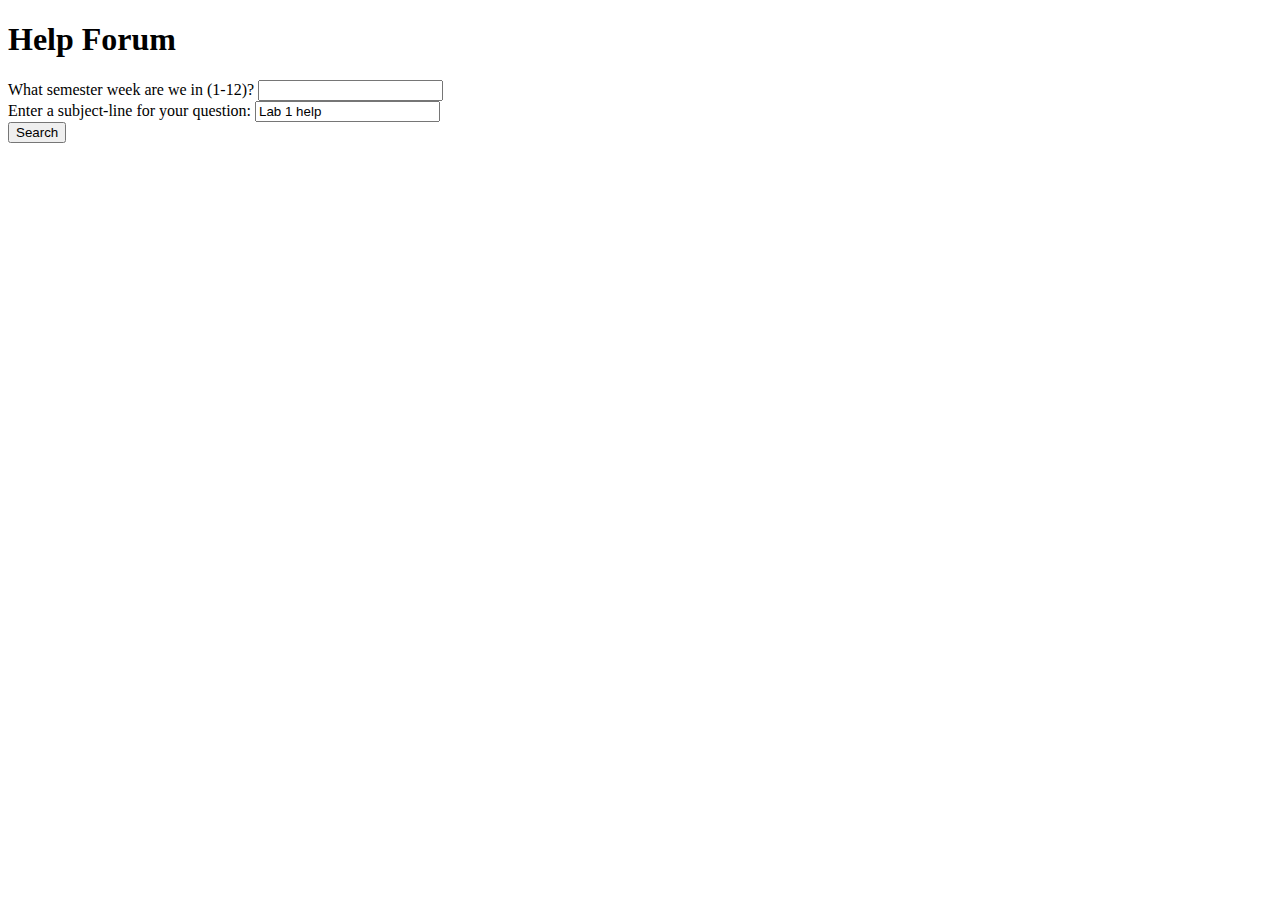
==== frontend/index.html @ c73993d3 "Fix missing question bug" ====
<!DOCTYPE html>
<html>
    <head>
        <title>Help Forum</title>

        <link rel="stylesheet" href="styles.css" />
    </head>

    <body>
        <div class="container">
            <h1>Help Forum</h1>
            <div class="card">
                <div class="form-group">
                    <label for="week"
                        >What semester week are we in (1-12)?</label
                    >
                    <input type="text" id="week" name="week" />
                </div>
                <div class="form-group">
                    <label for="askquestion"
                        >Enter a subject-line for your question:</label
                    >
                    <input
                        type="text"
                        id="askquestion"
                        name="askquestion"
                        value="Lab 1 help"
                        oninput="onQuestionInputChange()"
                    />
                </div>
                <div class="form-group">
                    <button onclick="getSuggestions()">Search</button>
                </div>
            </div>
            <div class="card" id="suggestions"></div>

            <script>
                function onSuggestionClick(suggestionId) {
                    console.log(suggestionId);
                }

                let fetchSuggestionsTimeout = null;

                async function fetchSuggestions() {
                    const weekText = document.getElementById("week").value;
                    const questionText =
                        document.getElementById("askquestion").value;

                    const res = await fetch(`/api/question/${questionText}`);

                    if (!res.ok) {
                        return;
                    }

                    const data = await res.json();

                    const matches = data.matches;

                    suggestionCardElement =
                        document.getElementById("suggestions");

                    suggestionCardElement.innerHTML = "";

                    const num = 10;
                    for (let i = 0; i < num; i++) {
                        let suggestionElement = document.createElement("div");
                        suggestionElement.innerHTML = matches[i].question;
                        suggestionElement.classList.add("suggestion");
                        suggestionElement.onclick = () => onSuggestionClick(i);

                        suggestionCardElement.appendChild(suggestionElement);
                    }
                }

                function onQuestionInputChange() {
                    if (fetchSuggestionsTimeout) {
                        clearTimeout(fetchSuggestionsTimeout);
                    }

                    fetchSuggestionsTimeout = setTimeout(fetchSuggestions, 190);
                }

                fetchSuggestions();
            </script>
        </div>
    </body>
</html>
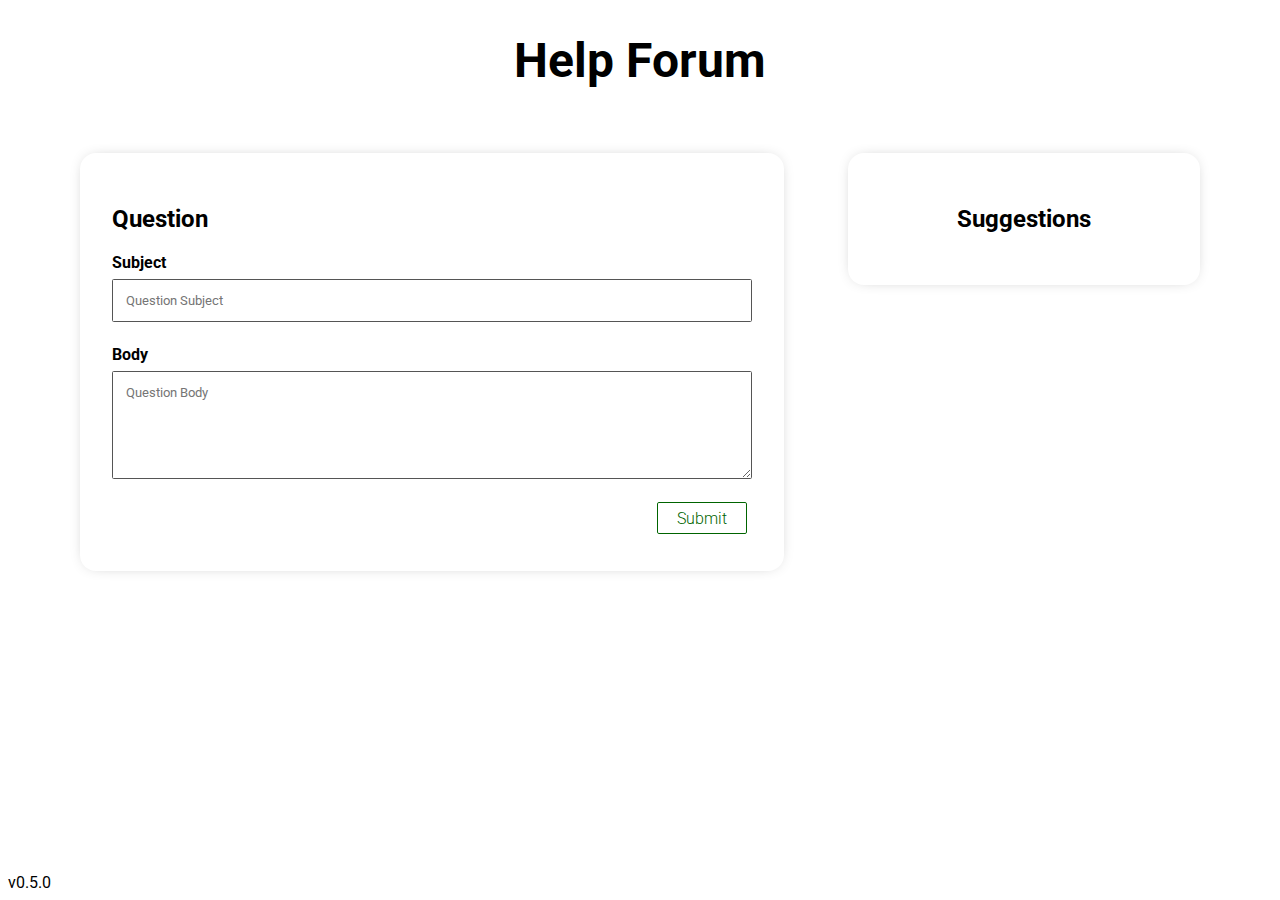
==== commit 7c5b94e2: "Persist new questions to the question match (#35)" ====
--- a/frontend/index.html
+++ b/frontend/index.html
@@ -1,87 +1,202 @@
 <!DOCTYPE html>
 <html>
-    <head>
-        <title>Help Forum</title>
-
-        <link rel="stylesheet" href="styles.css" />
-    </head>
-
-    <body>
-        <div class="container">
-            <h1>Help Forum</h1>
-            <div class="card">
-                <div class="form-group">
-                    <label for="week"
-                        >What semester week are we in (1-12)?</label
-                    >
-                    <input type="text" id="week" name="week" />
-                </div>
-                <div class="form-group">
-                    <label for="askquestion"
-                        >Enter a subject-line for your question:</label
-                    >
-                    <input
-                        type="text"
-                        id="askquestion"
-                        name="askquestion"
-                        value="Lab 1 help"
-                        oninput="onQuestionInputChange()"
-                    />
-                </div>
-                <div class="form-group">
-                    <button onclick="getSuggestions()">Search</button>
-                </div>
-            </div>
-            <div class="card" id="suggestions"></div>
-
-            <script>
-                function onSuggestionClick(suggestionId) {
-                    console.log(suggestionId);
-                }
-
-                let fetchSuggestionsTimeout = null;
-
-                async function fetchSuggestions() {
-                    const weekText = document.getElementById("week").value;
-                    const questionText =
-                        document.getElementById("askquestion").value;
-
-                    const res = await fetch(`/api/question/${questionText}`);
-
-                    if (!res.ok) {
-                        return;
-                    }
-
-                    const data = await res.json();
-
-                    const matches = data.matches;
-
-                    suggestionCardElement =
-                        document.getElementById("suggestions");
-
-                    suggestionCardElement.innerHTML = "";
-
-                    const num = 10;
-                    for (let i = 0; i < num; i++) {
-                        let suggestionElement = document.createElement("div");
-                        suggestionElement.innerHTML = matches[i].question;
-                        suggestionElement.classList.add("suggestion");
-                        suggestionElement.onclick = () => onSuggestionClick(i);
-
-                        suggestionCardElement.appendChild(suggestionElement);
-                    }
-                }
-
-                function onQuestionInputChange() {
-                    if (fetchSuggestionsTimeout) {
-                        clearTimeout(fetchSuggestionsTimeout);
-                    }
-
-                    fetchSuggestionsTimeout = setTimeout(fetchSuggestions, 190);
-                }
-
-                fetchSuggestions();
-            </script>
-        </div>
-    </body>
+  <head>
+    <title>Help Forum</title>
+
+    <link rel="stylesheet" href="styles/styles.css" />
+  </head>
+
+  <body>
+    <div class="container">
+      <h1>Help Forum</h1>
+      <div class="row">
+        <div class="card card--question">
+          <h2>Question</h2>
+          <div class="form-group">
+            <label for="askquestion">Subject</label>
+            <input
+              type="text"
+              id="askquestion"
+              name="askquestion"
+              placeholder="Question Subject"
+              oninput="onQuestionInputChange()"
+            />
+          </div>
+          <div class="form-group">
+            <label for="question-body">Body</label>
+            <textarea type="text" id="question-body" name="question-body" placeholder="Question Body"></textarea>
+          </div>
+          <div class="form-group form-group--inline">
+            <button class="btn btn--green push-right" onclick="submitQuestion()">Submit</button>
+          </div>
+        </div>
+        <div class="card card--suggestions">
+          <h2>Suggestions</h2>
+          <div id="suggestions"></div>
+        </div>
+      </div>
+    </div>
+    <div class="modal" id="question-modal" onclick="closeQuestionModal()">
+      <div class="modal--content" onclick="event.stopPropagation()">
+        <div class="modal--heading">
+          <h2 id="question-modal--subject">How do I use pointers?</h2>
+        </div>
+        <div class="modal--body">
+          <p id="question-modal--body">
+            My Modal body! Lorem ipsum dolor sit, amet consectetur adipisicing elit. Doloremque assumenda earum sit
+            veritatis ratione officiis velit nemo incidunt doloribus vero, aspernatur in eligendi corporis amet iusto
+            fugiat quasi consequuntur sapiente hic tenetur eius dolore deserunt dolores voluptatibus! Voluptatum fugit
+            nostrum inventore. Minus dicta quaerat nesciunt quisquam vitae enim, aspernatur inventore?
+          </p>
+        </div>
+        <div class="modal--footer">
+          <div class="form-group form-group--inline">
+            <button class="btn btn--green" onclick="showAnswers()">View answers</button>
+            <button class="btn push-right" onclick="closeQuestionModal()">Close</button>
+          </div>
+        </div>
+      </div>
+    </div>
+    <div class="modal" id="answer-modal" onclick="closeAnswerModal()">
+      <div class="modal--content" onclick="event.stopPropagation()">
+        <div class="modal--heading">
+          <h2 id="answer-modal--subject">How do I use pointers?</h2>
+        </div>
+        <div class="modal--body" id="answer-modal--body"></div>
+        <div class="modal--footer">
+          <div class="form-group form-group--inline">
+            <button class="btn push-right" onclick="closeAnswerModal()">Close</button>
+          </div>
+        </div>
+      </div>
+    </div>
+    <div class="version-data">v0.5.0</div>
+    <script>
+      const newQuestionSubjectElement = document.getElementById("askquestion");
+      const newQuestionBodyElement = document.getElementById("question-body");
+
+      const suggestionCardElement = document.getElementById("suggestions");
+
+      const modalElement = document.getElementById("question-modal");
+      const modalSubjectElement = document.getElementById("question-modal--subject");
+      const modalBodyElement = document.getElementById("question-modal--body");
+
+      const answerModalElement = document.getElementById("answer-modal");
+      const answerModalSubjectElement = document.getElementById("answer-modal--subject");
+      const answerModalBodyElement = document.getElementById("answer-modal--body");
+
+      let modalData = null;
+
+      async function onSuggestionClick(suggestionSubject) {
+        const res = await fetch(`/api/question/get/${encodeURIComponent(suggestionSubject)}`);
+
+        if (!res.ok) {
+          return;
+        }
+
+        modalData = await res.json();
+
+        modalSubjectElement.innerHTML = modalData.subject;
+        modalBodyElement.innerHTML = modalData.body;
+
+        answerModalSubjectElement.innerHTML = modalData.subject;
+        answerModalBodyElement.innerHTML = "";
+
+        for (const answer of modalData.answers) {
+          const answerElement = document.createElement("p");
+          answerElement.innerHTML = answer;
+          answerModalBodyElement.appendChild(answerElement);
+        }
+
+        if (modalData.answers.length === 0) {
+          const noAnswersElement = document.createElement("p");
+
+          noAnswersElement.innerHTML = "There are no answers for this question.";
+
+          answerModalBodyElement.appendChild(noAnswersElement);
+        }
+
+        openQuestionModal();
+      }
+
+      function showAnswers() {
+        closeQuestionModal();
+        openAnswerModal();
+      }
+
+      let fetchSuggestionsTimeout = null;
+
+      async function fetchSuggestions() {
+        const questionSubject = newQuestionSubjectElement.value || "Help";
+
+        const res = await fetch(`/api/suggestion/${encodeURIComponent(questionSubject)}`);
+
+        if (!res.ok) {
+          return;
+        }
+
+        const data = await res.json();
+
+        const matches = data.matches;
+
+        suggestionCardElement.innerHTML = "";
+
+        const num = 10;
+        for (let i = 0; i < num; i++) {
+          let suggestionElement = document.createElement("div");
+          suggestionElement.innerHTML = matches[i].question;
+          suggestionElement.classList.add("suggestion");
+          suggestionElement.onclick = () => onSuggestionClick(matches[i].question);
+
+          suggestionCardElement.appendChild(suggestionElement);
+        }
+      }
+
+      function onQuestionInputChange() {
+        if (fetchSuggestionsTimeout) {
+          clearTimeout(fetchSuggestionsTimeout);
+        }
+
+        fetchSuggestionsTimeout = setTimeout(fetchSuggestions, 190);
+      }
+
+      fetchSuggestions();
+
+      function openQuestionModal() {
+        modalElement.style.display = "flex";
+      }
+
+      function closeQuestionModal() {
+        modalElement.style.display = "none";
+      }
+
+      function openAnswerModal() {
+        answerModalElement.style.display = "flex";
+      }
+
+      function closeAnswerModal() {
+        answerModalElement.style.display = "none";
+      }
+
+      async function submitQuestion() {
+        const res = await fetch(`/api/question/new`, {
+          method: "POST",
+          body: JSON.stringify({
+            subject: newQuestionSubjectElement.value,
+            body: newQuestionBodyElement.value,
+          }),
+          headers: {
+            "Content-Type": "application/json",
+          },
+        });
+
+        if (!res.ok) {
+          return;
+        }
+
+        newQuestionSubjectElement.value = "";
+        newQuestionBodyElement.value = "";
+      }
+    </script>
+  </body>
 </html>
--- a/frontend/styles/styles.css
+++ b/frontend/styles/styles.css
@@ -0,0 +1,235 @@
+@import url("https://fonts.googleapis.com/css2?family=Roboto");
+
+html,
+body {
+  margin: 0;
+  padding: 0;
+  font-family: "Roboto", sans-serif;
+  position: relative;
+  height: 100%;
+}
+
+h1 {
+  font-weight: bolder;
+  font-size: 3rem;
+}
+
+h2 {
+  font-weight: bolder;
+}
+
+p {
+  color: #333;
+}
+
+.row {
+  width: 100%;
+  display: flex;
+  justify-content: center;
+  align-items: flex-start;
+}
+
+.row > * {
+  margin: 2em;
+}
+
+.container {
+  display: flex;
+  flex-direction: column;
+  align-items: center;
+  justify-content: center;
+}
+
+.form-group {
+  display: flex;
+  flex-direction: column;
+  align-items: stretch;
+}
+
+.form-group.form-group--inline {
+  flex-direction: row;
+}
+
+.form-group + .form-group {
+  padding-top: 1em;
+}
+
+.form-group > * + * {
+  margin-block: 0.5em;
+}
+
+.form-group > label {
+  font-weight: bolder;
+}
+
+input {
+  padding: 1em;
+
+  border-radius: 0.12em;
+  border: #555;
+  border-style: solid;
+  border-width: 1px;
+
+  font-family: "Roboto", sans-serif;
+}
+
+input:focus {
+  outline: none;
+}
+
+.btn {
+  display: inline-block;
+  padding: 0.35em 1.2em;
+  border: 0.1em solid var(--btn-color, black);
+  margin: 0 0.3em 0.3em 0;
+  border-radius: 0.12em;
+  box-sizing: border-box;
+  text-decoration: none;
+  font-family: "Roboto", sans-serif;
+  font-weight: 300;
+  font-size: 1em;
+  color: var(--btn-color, black);
+  text-align: center;
+  transition: all 0.2s;
+  background-color: #0000;
+}
+
+.btn:hover {
+  color: #fff;
+  background-color: var(--btn-color, black);
+}
+
+.btn--green {
+  --btn-color: darkgreen;
+}
+
+textarea {
+  min-height: 6em;
+  padding: 1em;
+
+  border-radius: 0.12em;
+  border: #555;
+  border-style: solid;
+  border-width: 1px;
+
+  resize: vertical;
+
+  font-family: "Roboto", sans-serif;
+}
+
+.card {
+  box-shadow: 0px 0px 1em -0.5em #00000070;
+  border-radius: 1em;
+  padding: 2em;
+}
+
+.card--question {
+  flex: 0 1 40em;
+}
+
+.card--suggestions {
+  flex: 0 1 18em;
+  text-align: center;
+}
+
+.suggestion {
+  padding: 0.5em;
+  /* text-align: center; */
+  position: relative;
+  border-radius: 1em;
+  transition: transform 0.1s ease-in;
+}
+
+.suggestion::after {
+  content: "";
+  position: absolute;
+  border-radius: inherit;
+  top: 0;
+  left: 0;
+  width: 100%;
+  height: 100%;
+  box-shadow: 0px 0.2em 1em -0.6em #000000de;
+  opacity: 0;
+  transition: opacity 0.1s ease-in;
+}
+
+.suggestion:hover:not(:active) {
+  transform: translateY(-0.2em);
+}
+
+.suggestion:hover:not(:active)::after {
+  opacity: 1;
+}
+
+.suggestion:active {
+  transform: translateY(-0.1em) !important;
+}
+
+.suggestion:active::after {
+  opacity: 0.8 !important;
+}
+
+.modal {
+  position: absolute;
+  inset: 0;
+  display: none;
+  justify-content: center;
+  align-items: center;
+
+  background: #00000070;
+}
+
+.modal--content {
+  background-color: white;
+  width: min(40em, 70%);
+  align-items: center;
+  height: max-content;
+
+  box-shadow: 0px 0px 1em -0.5em #00000070;
+  border-radius: 1em;
+
+  max-height: 90vh;
+
+  display: flex;
+  align-items: stretch;
+  flex-direction: column;
+}
+
+.modal--heading,
+.modal--footer {
+  padding-inline: 1.5em;
+  padding-block: 2em;
+}
+
+.modal--heading > h2 {
+  margin: 0;
+}
+
+.modal--body {
+  padding-inline: 1.5em;
+  padding-block: 1em;
+  border-block: 1px solid #aaa;
+
+  overflow-x: auto;
+}
+
+.modal--body > p {
+  white-space: pre-line;
+}
+
+.modal--body > p + p {
+  padding-top: 1em;
+  border-top: 1px solid #aaa;
+  margin-top: 1em;
+}
+
+.push-right {
+  margin-left: auto;
+}
+
+.version-data {
+  position: absolute;
+  bottom: 0;
+  left: 0;
+  padding: 0.5em;
+}
